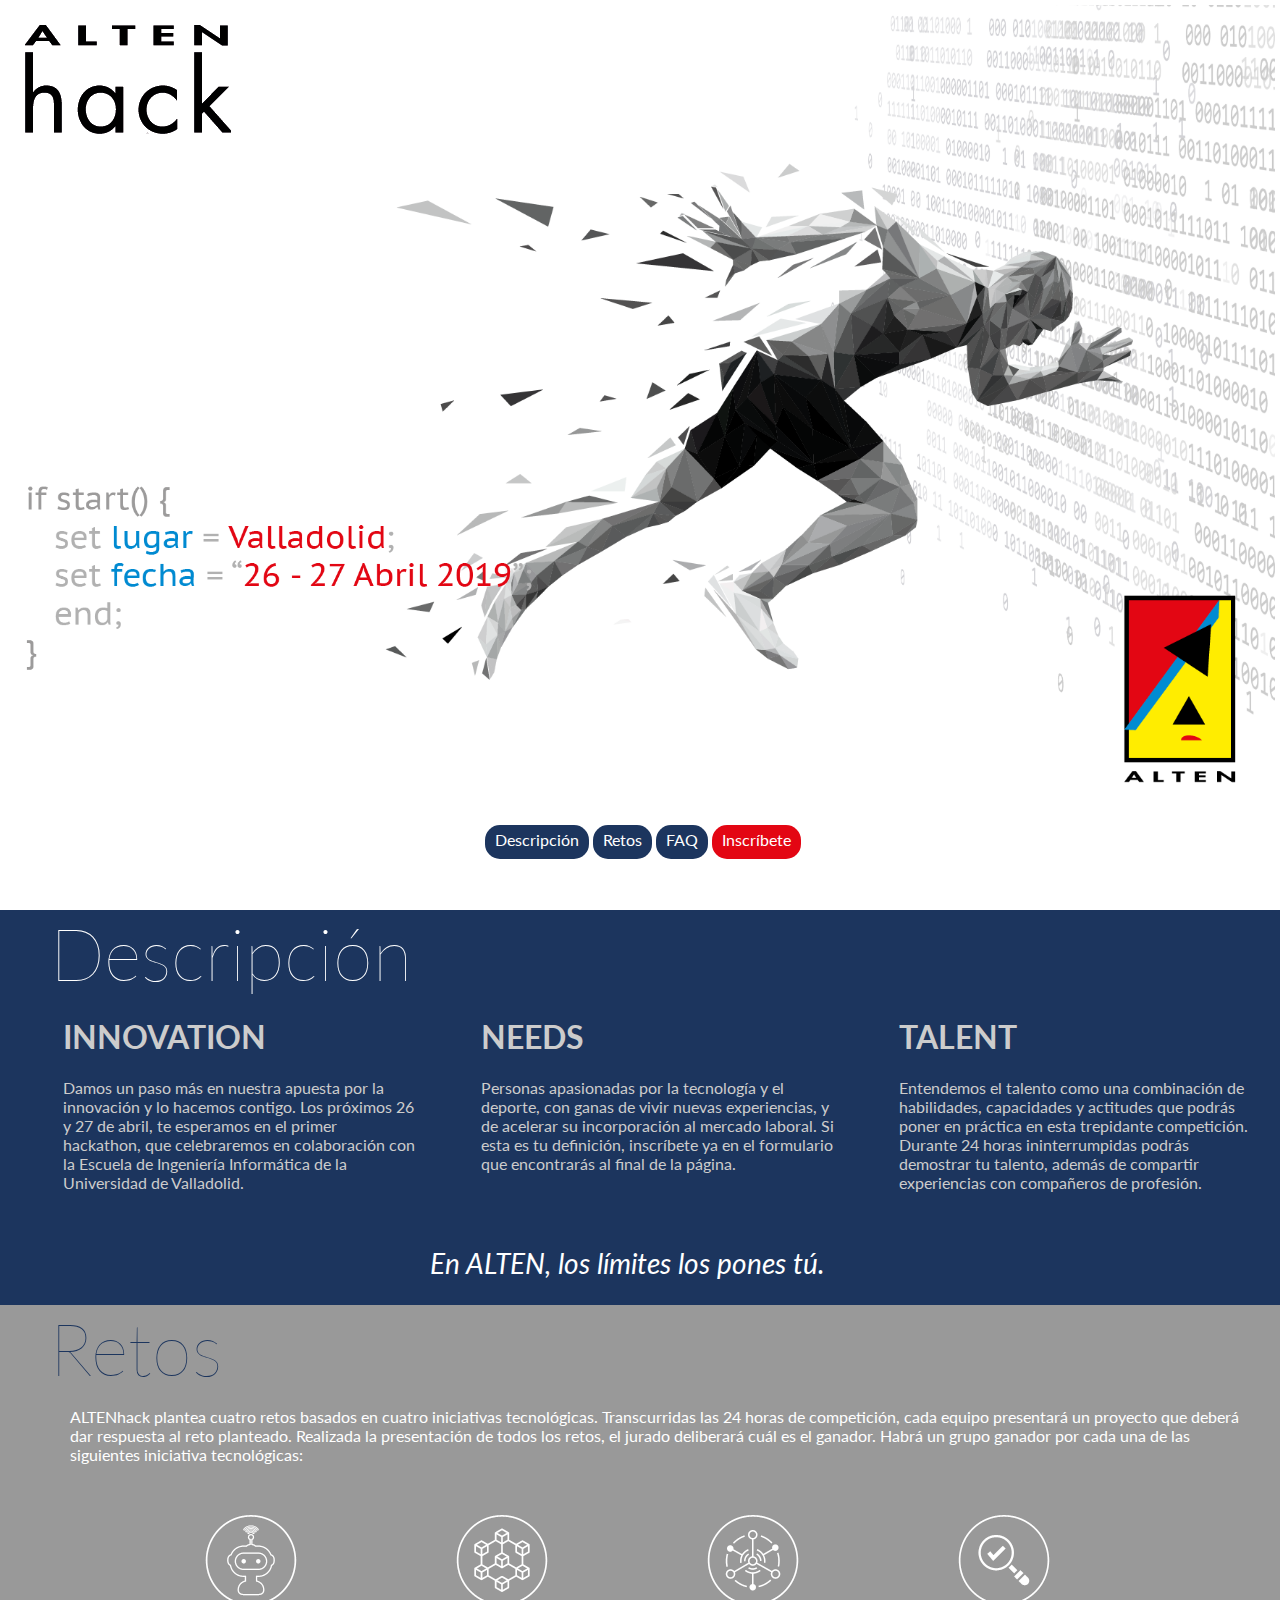
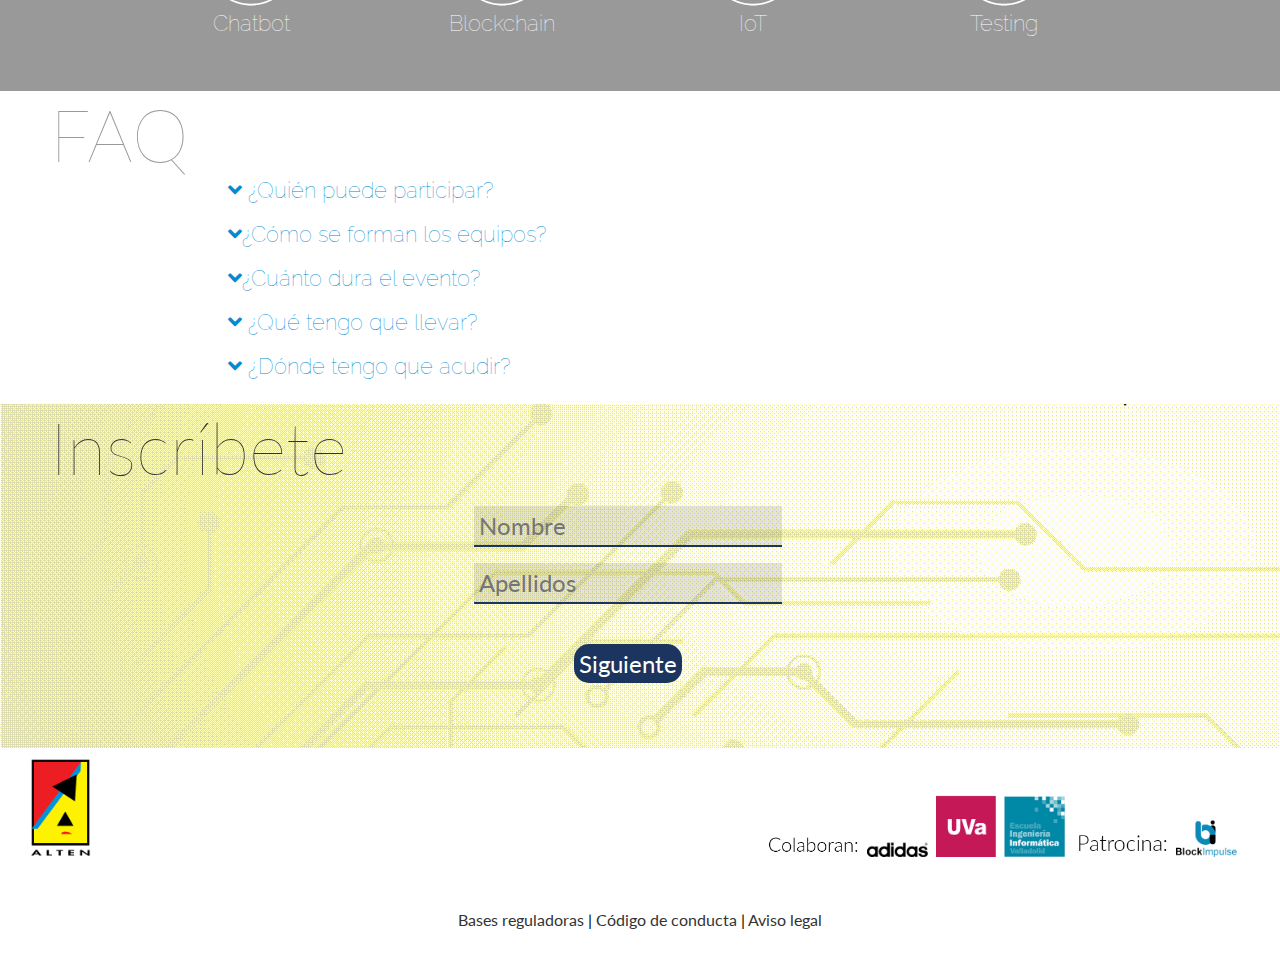
==== index.html @ 619905d0 "footer" ====
<!DOCTYPE html>
<html lang="en">
<head>
    <meta charset="UTF-8">
    <title>AltenHACK</title>
    <link rel="stylesheet" href="style.css">
    <script src="https://code.jquery.com/jquery-3.3.1.min.js"></script>
    <meta name="viewport" content="width=device-width, user-scalable=no">
</head>

<body>
    <div class="row-0 runner">

        <div class="altenhack">
            <img class="logo" src="img/logo.png" alt="">
        </div>
        <div class="altenhack"></div>
        <img class="data" width="100" src="img/datos.png" alt="">
    </div>
    <div class="center-menu">
        <ul class="menu">
            <li><a href="#descripcion">Descripción</a></li>
            <li><a href="#retos">Retos</a></li>
            <li><a href="#faq">FAQ</a></li>
            <li><a href="#inscribete" class="red">Inscríbete</a></li>
        </ul>

    </div>
    <div class="row bluebg" id="descripcion">
        <h1 style="font-size: 72px;">Descripción</h1>
        <div class="row_tri">
            <div class="ansshow" >
                <h1>INNOVATION</h1>
                Damos un paso más en nuestra apuesta por la innovación y lo hacemos contigo. Los próximos 26 y 27 de abril, te esperamos en el primer hackathon, que celebraremos en colaboración con la Escuela de Ingeniería Informática de la Universidad de Valladolid.
            </div>
            <div class="ansshow">
                <h1>NEEDS</h1>
                Personas apasionadas por la tecnología y el deporte, con ganas de vivir nuevas experiencias, y de acelerar su incorporación al mercado laboral. Si esta es tu definición, inscríbete ya en el formulario que encontrarás al final de la página.
            </div>
            <div class="ansshow">
                <h1>TALENT</h1>
                Entendemos el talento como una combinación de habilidades, capacidades y actitudes que podrás poner en práctica en esta trepidante competición. Durante 24 horas ininterrumpidas podrás demostrar tu talento, además de compartir experiencias con compañeros de profesión.
            </div>
            <div>
              
            </div>
            
            
        </div>
        <br>
        <br>
        <br>
<div style="text-align: center">
               <span class="claim">En ALTEN, los límites los pones tú.</span>
                </div>
    </div>
    <div class="row greybg" id="retos">
        <h1 style="font-size: 72px;">Retos</h1>
        <div class="ansshow" style="margin-left: 70px">
            <p class="coloroverride">ALTENhack plantea cuatro retos basados en cuatro iniciativas tecnológicas. Transcurridas las 24 horas de competición, cada equipo presentará un proyecto que deberá dar respuesta al reto planteado. Realizada la presentación de todos los retos, el jurado deliberará cuál es el ganador. Habrá un grupo ganador por cada una de las siguientes iniciativa tecnológicas:
  </p>
        </div>
        <div class="tetra" style="padding: 30px">
        <div class="coloroverride" style="text-align: center"><span class="icons medium">¡</span><br><span class="raleway">Chatbot </span></div>
        <div class="coloroverride" style="text-align: center"><span class="icons medium">!</span><br><span class="raleway">Blockchain</span></div>
        <div class="coloroverride" style="text-align: center"><span class="icons medium">?</span><br><span class="raleway">IoT</span></div>
        <div class="coloroverride" style="text-align: center"><span class="icons medium">¿</span><br><span class="raleway">Testing</span></div>
        
    </div>



    
    
    
    

    </div>


    <div class="row whitebg" id="faq">
        <h1 style="font-size: 72px;">FAQ</h1>


        <ul class="faq" style="margin-left:15%;width: 75%">
            <li class="spoiler" id="spoiler"><i id="icon" class="fas fa-angle-down"></i> ¿Quién puede participar?</li>
            <div class="ans"><br>Ingenieros, desarrolladores software, desarrolladores de móviles (front y/o back), ingenieros de QA, estudiantes de grado o de formación profesional, con un <b>máximo de dos años de experiencia</b> desde la finalización de sus estudios, y con conocimientos en lenguaje de programación (java, javascript, phyton…). Desde nuestra experiencia, la diversidad de habilidades en los diferentes equipos lleva a la creación de excelentes proyectos. Si además, te apasionan los retos, la tecnología y el deporte, ¡no dudes en participar!
            </div>
            <br>
            <li class="spoiler" id="spoiler"><i id="icon" class="fas fa-angle-down"></i>¿Cómo se forman los equipos?</li>
            <div class="ans"><br>Cada equipo estará compuesto por <b>cinco integrantes</b>, que podrán inscribirse de forma conjunta. También podrás realizar tu inscripción de manera individual, y la organización del hackathon te asignará el equipo que considere que mejor se ajusta con tu perfil.</div>
            <br>
            <li class="spoiler" id="spoiler"><i id="icon" class="fas fa-angle-down"></i>¿Cuánto dura el evento?</li>
            <div class="ans"><br>ALTEN hack comenzará el viernes, <b>26 de abril</b>, a las 16:00, y finalizará hacia las 19:00 del sábado, <b>27 de abril</b>, cuando se hayan entregado los premios.</div>
            <br>
            <li class="spoiler" id="spoiler"><i id="icon" class="fas fa-angle-down"></i> ¿Qué tengo que llevar?</li>

            <div class="ans"><br>Es imprescindible que traigas tu <b>equipo informático</b>. ¡El resto lo ponemos nosotros! Ten en cuenta que el evento dura 24 horas ininterrumpidas, así que lo que consideres necesario para tu higiene personal, y descansar en el espacio que se habilitará para ello. </div> <br>
            <li class="spoiler" id="spoiler"><i id="icon" class="fas fa-angle-down"></i> ¿Dónde tengo que acudir?</li>
            <div class="ans"><br>A tu llegada a la Escuela de Ingeniería Informática de la UVa, dirígete al vestíbulo principal para recoger tu acreditación. Una vez allí, te indicaremos cuáles son los siguientes pasos a seguir. ¡Te esperamos!<br>
                <div style="text-align: center"><br>
                    <iframe id="map" src="https://www.google.com/maps/embed?pb=!1m14!1m8!1m3!1d11922.713048985426!2d-4.705256!3d41.662693!3m2!1i1024!2i768!4f13.1!3m3!1m2!1s0x0%3A0xa91659b5c99b4932!2sEscuela+T%C3%A9cnica+Superior+de+Ingenieros+de+Telecomunicaci%C3%B3n.+Universidad+de+Valladolid!5e0!3m2!1ses!2ses!4v1551956769351" width="100%" height="300" frameborder="0" style="border:0" allowfullscreen></iframe></div>
            </div>
            <div></div>
        </ul>
        <script>
            $(document).ready(function() {
                    $(".ans").hide();
                    $(".spoiler").click(function() {
                        $(this).toggleClass("active").next().slideToggle();

                        if ($(this).is(".active")) {
                            $(this).children('i#icon').css('transform', 'rotate(-90deg)',);
                            
                        } else {
                            $(this).children('i#icon').css('transform', 'rotate(0deg)');
                            $(this).children('li#spoiler').css('color', '#1C355E!important');
                        }



                        return false;
                    });
                    $("a[href='" + window.location.hash + "']").parent(".ans").click();
                });

            </script>




    </div>
    <div class="row blackbg" id="inscribete">
        <h1 style="font-size: 72px;">Inscríbete</h1>
        <!--<form action="https://docs.google.com/forms/d/e/1FAIpQLSdfhqRe3UFceF7Al9bPiAk_PZh3xb4M0YeTTrSXsqhhwSVgLQ/formResponse" method="POST">
           
            <div class="tab"><input type="text" placeholder="Nombre">
            <input type="text" placeholder="Apellidos"><button type="button" id="nextBtn" onclick="nextPrev(1)">Next</button></div>
            <div class="tab"><input type="text" placeholder="E-Mail">
            <input type="text" placeholder="Teléfono"><button type="button" id="nextBtn" onclick="nextPrev(1)">Next</button></div>
            <div class="tab"><input type="text" placeholder="LinkedIn">
            <input type="text" placeholder="Github">
            <input type="text" placeholder="Stackoverflow">
            <input type="text" placeholder="Website"><input type="submit"></div>
            
            
            
        </form>-->

        <form id="regForm" action="https://docs.google.com/forms/d/e/1FAIpQLSdfhqRe3UFceF7Al9bPiAk_PZh3xb4M0YeTTrSXsqhhwSVgLQ/formResponse" method="POST" target="invisible">


            <!-- One "tab" for each step in the form: -->
            <div id class="tab">
                <p><input placeholder="Nombre" name="entry.131236400" oninput="this.className = ''"></p>
                <p><input placeholder="Apellidos" name="entry.1812995084" oninput="this.className = ''"></p>
            </div>

            <div class="tab">
                <p><input placeholder="E-mail" name="entry.1177410038" oninput="this.className = ''"></p>
                <p><input placeholder="Teléfono" name="entry.2130543549" oninput="this.className = ''"></p>
            </div>
            <div class="tab">
                <h2 style="text-align: center;font-family: lato;color:333;font-weight: 100">Si tienes ya tienes tu equipo formado, escribe los nombres y apellidos del resto de componentes (separados por comas).<br>
                    En caso contrario se te asignará un equipo el día del evento.</h2>
                <p><input placeholder="Equipo" name="entry.299308459" oninput="this.className = ''" pass></p>
            </div>
            <div class="tab">
                <p align=center>
                    <input type="text" name="entry.2079210481" placeholder="¿Que has estudiado?">
                </p>
                <h2 style="text-align: center;font-family: lato;color:333;font-weight: 100">Describe brevemente tu ocupación actual:</h2>
                <p align=center>
                    <textarea style="border:none;background:rgba(0,0,0,0.4);font-family: lato;color:#333;font-size: 20px;padding:5px;" name="entry.560206950" rows="5" cols="40"></textarea>
                    <!--FALTA TITULO-->
                </p>
            </div>
            <div class="tab">
                <p><input placeholder="LinkedIn" name="entry.299308459" id="li" oninput="this.className = ''" pass></p>
                <p><input placeholder="GitHub" name="entry.1400884324" id="gh" oninput="this.className = ''" pass></p>
                <p><input placeholder="StackOverflow" name="entry.634789620" id="so" oninput="this.className = ''" pass></p>
                <p><input placeholder="Website" name="entry.1433289383" id="ws" oninput="this.className = ''" pass></p>
            </div>

            <div id="finish">
                <h1>TODO LISTO!</h1>
            </div>


            <div style="text-align:center;margin-top:40px;">
                <div id="optin">
                    <span style="display: inline;font-family: lato;"><a href="assets/POL%C3%8DTICA%20DE%20PRIVACIDAD.pdf" target="_blank">Acepto los términos y condiciones</a> &nbsp;</span> <input style="display:inline" type="checkbox" onchange='handleChange(this);'></div>
                <button type="button" id="prevBtn" onclick="nextPrev(-1)">Anterior</button>
                <button type="button" id="nextBtn" onclick="nextPrev(1)">Siguiente</button>
                <input type="submit" id="send" class="envio" style="margin-top: 5px;" onclick="submitted()" disabled>
            </div>




            <!-- Circles which indicates the steps of the form: -->
            <div style="text-align:center;margin-top:40px;">
                <span class="step"></span>
                <span class="step"></span>
                <span class="step"></span>
                <span class="step"></span>
            </div>

        </form>


        <script>
            function submitted() {
                document.getElementById("modal").style.display = "block";
            }

            function handleChange(checkbox) {
                if (checkbox.checked == true) {
                    document.getElementById("send").removeAttribute("disabled");
                } else {
                    document.getElementById("send").setAttribute("disabled", "disabled");
                }
            }

            var currentTab = 0; // Current tab is set to be the first tab (0)
            showTab(currentTab); // Display the current tab

            function showTab(n) {
                // This function will display the specified tab of the form...
                var x = document.getElementsByClassName("tab");
                x[n].style.display = "block";
                //... and fix the Previous/Next buttons:
                if (n == 0) {
                    document.getElementById("prevBtn").style.display = "none";
                } else {
                    document.getElementById("prevBtn").style.display = "inline";
                }
                if (n == (x.length - 1)) {
                    document.getElementById("nextBtn").innerHTML = "Enviar";
                    document.getElementById("nextBtn").style.display = "none"
                    document.getElementById("send").style.display = "inline"
                    document.getElementById("optin").style.display = "block"
                } else {
                    document.getElementById("nextBtn").style.display = "inline"
                    document.getElementById("nextBtn").innerHTML = "Siguiente";
                    document.getElementById("send").style.display = "none"
                    document.getElementById("optin").style.display = "none"
                }
                //... and run a function that will display the correct step indicator:
                fixStepIndicator(n)
            }

            function nextPrev(n) {
                // This function will figure out which tab to display
                var x = document.getElementsByClassName("tab");
                // Exit the function if any field in the current tab is invalid:
                if (n == 1 && !validateForm()) return false;
                // Hide the current tab:
                x[currentTab].style.display = "none";
                // Increase or decrease the current tab by 1:
                currentTab = currentTab + n;
                // if you have reached the end of the form...
                if (currentTab >= x.length) {
                    // ... the form gets submitted:
                    document.getElementById("regForm").submit();
                    return false;
                }
                // Otherwise, display the correct tab:
                showTab(currentTab);
            }

            function validateForm() {
                // This function deals with validation of the form fields
                var x, y, i, valid = true;
                x = document.getElementsByClassName("tab");
                y = x[currentTab].getElementsByTagName("input");
                // A loop that checks every input field in the current tab:
                for (i = 0; i < y.length; i++) {
                    // If a field is empty...
                    console.log(y[i])
                    if (y[i].value == "") {
                        // add an "invalid" class to the field:
                        y[i].className += " invalid";
                        // and set the current valid status to false
                        valid = false;
                    }
                    if (y[i].hasAttribute("pass")) {
                        valid = true;
                    }
                }

                // If the valid status is true, mark the step as finished and valid:


                if (valid) {
                    document.getElementsByClassName("step")[currentTab].className += " finish";
                }
                return valid; // return the valid status

            }

            function fixStepIndicator(n) {
                // This function removes the "active" class of all steps...
                var i, x = document.getElementsByClassName("step");
                for (i = 0; i < x.length; i++) {
                    x[i].className = x[i].className.replace(" active", "");
                }
                //... and adds the "active" class on the current step:
                x[n].className += " active";
            }
        </script>


    </div>
    <div id="modal" class="modal">
        <a href="index.html"><h1>¡Todo listo! <br> Recibirás un email de confirmación con todos los datos necesarios.</h1></a>
        <a href="index.html"><h1>Continuar</h1></a>
    </div>
    <div class="container margin-a" style="margin-top:10px;padding-left: 30px;padding-right: 35px;">
        <div class="c-a"><a href="https://alten.es"><img src="img/altenlogo.png" alt="" width="10%"></a></div>
        <div class="c-b" style="text-align: right"><img src="img/colaboran.png" width="15%" alt="">&nbsp;&nbsp;<img src="img/adidaslogo.png" width="10%" alt="">&nbsp;&nbsp;<img src="img/uvalogo.png" width="10%" alt="">&nbsp;&nbsp;<img src="img/etsitlogo.png" width="10%" alt="">&nbsp;&nbsp;
        <img src="img/patrocina.png" width="15%" alt="">&nbsp;&nbsp;<img src="img/logobi.png" width="10%" alt="">&nbsp;&nbsp;
        </div>
        
         
           
    
    
    
    </div>
    <div class="container-f margin-a" style="margin-top: 50px">
        <div class="c-b" style="text-align: center">
        <a style="color:#333" href="assets/BASES%20REGULADORAS%20ALTEN%20HACK%202019.pdf" target="_blank">Bases reguladoras</a><span>&nbsp;|&nbsp;</span><a style="color:#333" href="assets/C%C3%93DIGO%20DE%20CONDUCTA.pdf" target="_blank">Código de conducta</a><span>&nbsp;|&nbsp;</span><a style="color:#333" href="assets/POL%C3%8DTICA%20DE%20PRIVACIDAD.pdf" target="_blank">Aviso legal</a></div><br>
    </div>    
    <br>
    <iframe style="display:none " name="invisible" src="https://docs.google.com/forms/d/e/1FAIpQLSdfhqRe3UFceF7Al9bPiAk_PZh3xb4M0YeTTrSXsqhhwSVgLQ/formResponse" frameborder="0"></iframe>
</body>
</html>
---- style.css ----
@import "https://use.fontawesome.com/releases/v5.7.0/css/all.css";
@import url('https://fonts.googleapis.com/css?family=Lato|Raleway');

@font-face {
  font-family: icons;
  src: url(assets/icons.ttf);
}

html{scroll-behavior: smooth;}

body{margin: 0;    overflow-x: hidden;}
.row-0 {
    display: grid;
    grid-template-columns: 1fr 1fr;
    height: 90vh;
    margin: 5px
}

.altenhack{
    
}

.logo{
    width: auto;
    height: auto;
    margin: 20px;
}

.data{
    margin-top: 180px;
    margin-left: 20px;
    width: 80%;
}

.runner{
    background-image: url("img/corredor_logo.png");
    background-size: contain;
    background-position: right;
    background-repeat: no-repeat;
}

.center-menu{
    height: 10vh;
}

.row_tri{
    display: grid;
    grid-template-columns: 1fr 1fr 1fr;
}

ul.menu{
    width: 350px;
    margin: 0 auto;
    padding-top: 10px
}
ul.menu>li{
    display: inline; list-style: none;margin-left:0px;
    
}
ul.menu>li>a{
    font-family: lato;
    color:#fff;
    text-decoration: none;display: inline;
    background-color: #1C355E;padding: 5px 10px 10px;
    border-radius: 15px 15px 15px 15px
}
ul.menu>li>a:hover{
    background-color: #E30613;
}
.faq{
    list-style: none;
    width: 350px;
    margin: 0 auto;
}
.duo{
    display: grid;
    grid-template-columns: 1fr 1fr 1fr;/*change on responsive*/
}
.tri{
    display: grid;
    grid-template-columns: 1fr 1fr 1fr;/*change on responsive*/
}

.raleway{font-family: raleway;font-weight: 100;font-size: 22px;}
.bluebg{background-color:#1C355E;}
.bluebg>h1{color:#fff;font-family:lato;font-weight:100;margin:0 0 0 5px;margin-left:50px;}
.greybg{background-color:rgba(153,153,153,1) }
.greybg>h1{color:#1C355E;font-family:lato;font-weight:100;margin:0 0 0 5px;margin-left:50px;}
.blackbg{background-image:url(img/bgins.gif);}
.blackbg>h1{color:#333;font-family:lato;font-weight:100;margin:0 0 0 5px;margin-left:50px}
.whitebg{background-color: #fff;}
.whitebg>h1{color: rgba(153,153,153,1);font-family:lato;font-weight:100;margin:0 0 0 5px;margin-left:50px;}
.spoiler {display: list-item;border: none;outline: none;color: #008BD2;font-weight: 100;font-size: 22px;font-family: raleway;cursor: pointer;}
.ans{font-family: lato;margin-left: 25px}
.ansshow{font-family: lato;margin-left: 25px;color:#ccc;margin-left:15%;}
.centerin{text-align: center;}
.row{padding: 0 25px 25px 0;}
.red{background-color: #E30613!important}
.active{color:#1C355E}
.two_col{display: grid;grid-template-columns: 20% 80%;}
.dtitle{font-family: raleway;font-size: 28px;}

.dtitle_{text-align: center; font-family: raleway;font-size: 28px;}


input{
    margin: 0 auto;
    display: list-item;
    background: rgba(0,0,0,0.1);
    padding: 5px;
    outline: none;
    border:none;
    border-bottom: 2px solid #1C355E;
    color:#333;
    font-family: lato;
    font-size: 24px;
}

@media screen and (max-width: 1120px) {/*botones siguiente y prev fondo en los campos*/
    .two_col{
        grid-template-columns: 1fr 1fr;
    }
}

@media screen and (max-width: 768px) {/*botones siguiente y prev fondo en los campos*/
    .runner{background-size: cover;}
    .two_col{
        grid-template-columns: 1fr;
    }
    .row_tri{
        grid-template-columns: 1fr;
    }
    .tetra{
        grid-template-columns: 1fr 1fr!important;
    }
}

@media (height: 375px) {
    .data{margin-top: 0}
}

.container{display: grid;grid-template-columns: 1fr 1fr;align-items: center;
    justify-content: center;}
.container-f{display: grid;grid-template-columns: 1fr;}
.c-b{width: 100; font-family: lato;}
a{text-decoration: none;}
.tab {
  display: none;
}

@media screen and (max-width: 500px) {
    .faq{
        margin-left:0px!important;
        width: 300px!important
    }
    .bluebg>h1{
        margin:0 auto;
        text-align: center;
        font-size: 48px!important;
    }
    .greybg>h1{
            margin:0 auto;
        text-align: center;
        font-size: 48px!important;
    }
    .whitebg>h1{
            margin:0 auto;
        text-align: center;
        font-size: 48px!important;
    }
    .blackbg>h1{
            margin:0 auto;
        text-align: center;
        font-size: 48px!important;
    }
}





#nextBtn{
    background: #1C355E;
    padding: 5px;
    border-radius: 15px 15px 15px 15px;
    border: none;
    outline: none;
    color:#fff;    font-family: lato;
    font-size:24px;
}
#nextBtn:hover{
    background-color: #E30613
}

.icons{
    font-family: icons;
}

.medium{
    font-size:100px;
}

.less{
   
}

.coloroverride{color:#fff!important}

.envio{display: none;background: #1C355E;padding: 5px;
    border-radius: 15px 15px 15px 15px;
    border: none;
    outline: none;
    color:#fff;
    font-family: lato;
    font-size:24px;}
#optin{
    display: none;
}
.envio:hover{background:#E30613 }
#finish{
    display: none;
}

.tetra{
    margin: 0 auto;
    width: 80%;
    display: grid;
    grid-template-columns: 1fr 1fr 1fr 1fr;
    text-align: center;
}

.claim{
    font-size:28px;
    text-align: center;
    font-family: lato;
    font-style: italic;
    color: #fff;  
}

#modal{
   position: fixed; /* Sit on top of the page content */
  display: none;
  width: 100%; /* Full width (cover the whole page) */
  height: 100%; /* Full height (cover the whole page) */
  top: 0; 
  left: 0;
  right: 0;
  bottom: 0;
  background-color: rgba(0,0,0,0.9); /* Black background with opacity */
  z-index: 2; /* Specify a stack order in case you're using a different order for other elements */
  cursor: pointer; /* Add a pointer on hover */
    text-align: center;
}
#modal>a>h1{

    margin: 0 auto;
    margin-top: 10%;
    width: 100%;
    text-decoration: none;
    font-family:lato;
    color: #fff;
    font-size: 4vw;
}

#prevBtn{
    background: #1C355E;
    padding: 5px;
    border-radius: 15px 15px 15px 15px;
    border: none;
    outline: none;
    color:#fff;
    font-family: lato;
    font-size:24px;
}
#prevBtn:hover{
   background-color: #E30613;
}
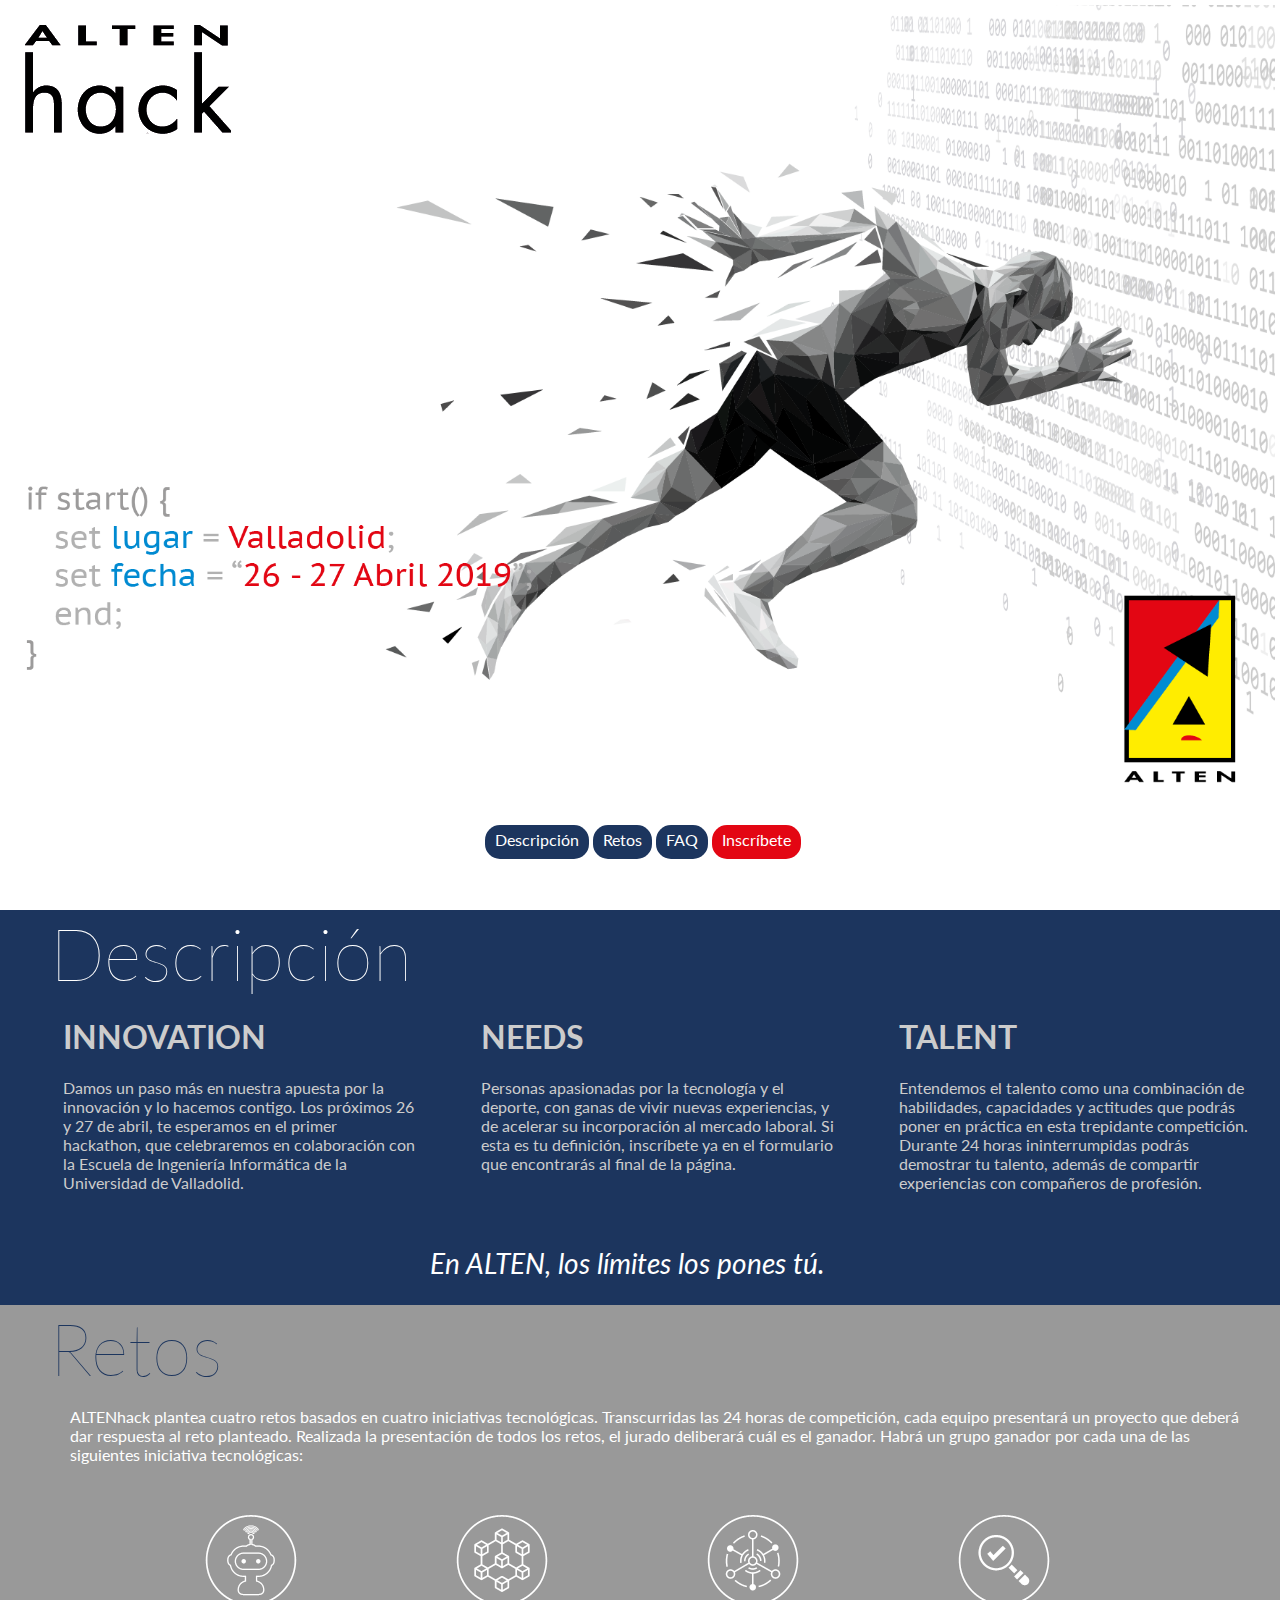
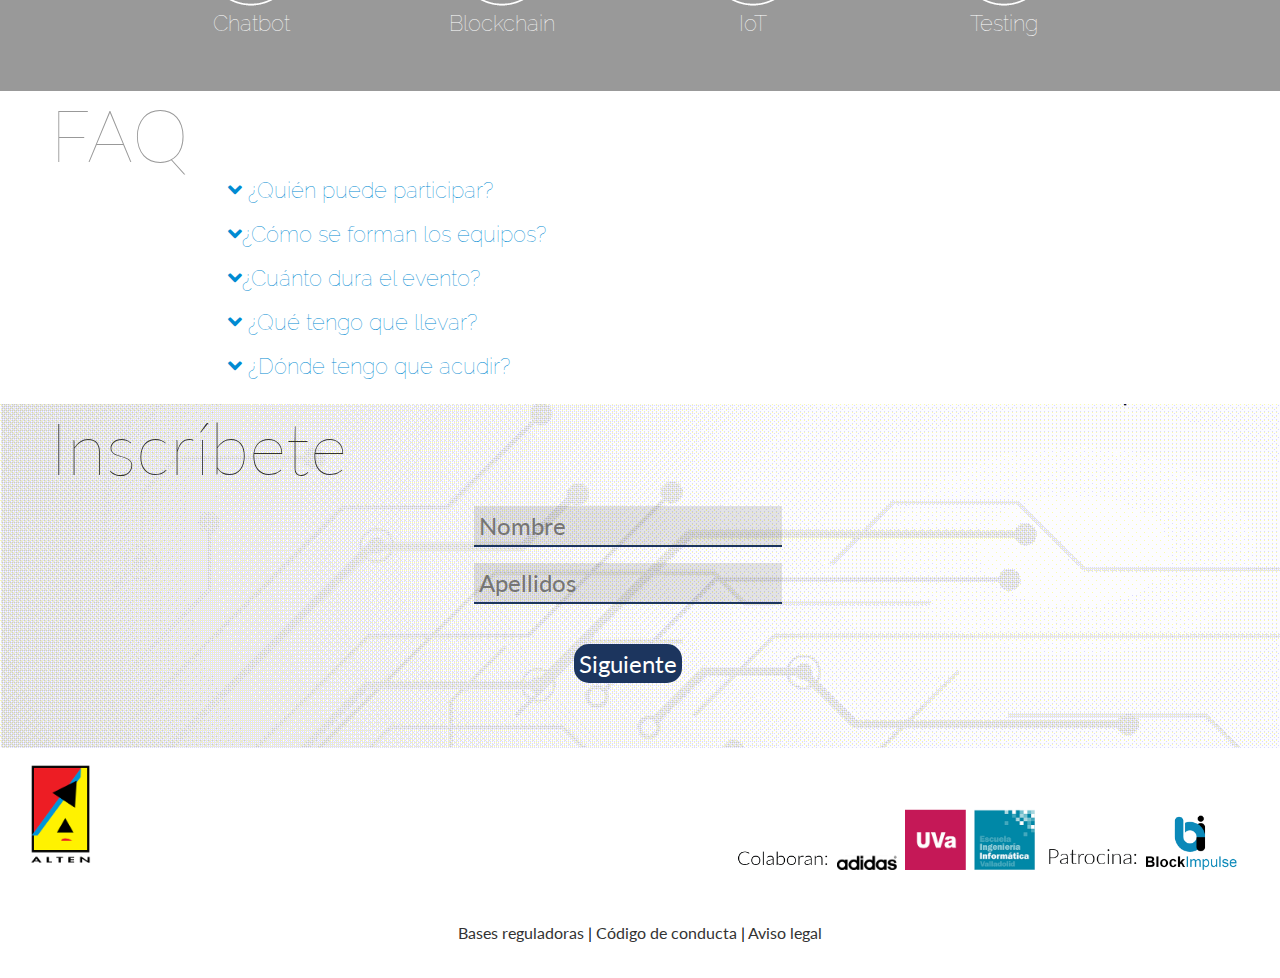
==== commit 2148811d: "Add files via upload" ====
--- a/index.html
+++ b/index.html
@@ -318,8 +318,8 @@
     </div>
     <div class="container margin-a" style="margin-top:10px;padding-left: 30px;padding-right: 35px;">
         <div class="c-a"><a href="https://alten.es"><img src="img/altenlogo.png" alt="" width="10%"></a></div>
-        <div class="c-b" style="text-align: right"><img src="img/colaboran.png" width="15%" alt="">&nbsp;&nbsp;<img src="img/adidaslogo.png" width="10%" alt="">&nbsp;&nbsp;<img src="img/uvalogo.png" width="10%" alt="">&nbsp;&nbsp;<img src="img/etsitlogo.png" width="10%" alt="">&nbsp;&nbsp;
-        <img src="img/patrocina.png" width="15%" alt="">&nbsp;&nbsp;<img src="img/logobi.png" width="10%" alt="">&nbsp;&nbsp;
+        <div class="c-b" style="text-align: right;    margin-top: -35px;"><img src="img/colaboran.png" width="15%" alt="">&nbsp;&nbsp;<img src="img/adidaslogo.png" width="10%" alt="">&nbsp;&nbsp;<img src="img/uvalogo.png" width="10%" alt="">&nbsp;&nbsp;<img src="img/etsitlogo.png" width="10%" alt="">&nbsp;&nbsp;
+        <img src="img/patrocina.png" width="15%" alt="">&nbsp;&nbsp;<img src="img/logobi.png" width="15%" alt="">&nbsp;&nbsp;
         </div>
         
          
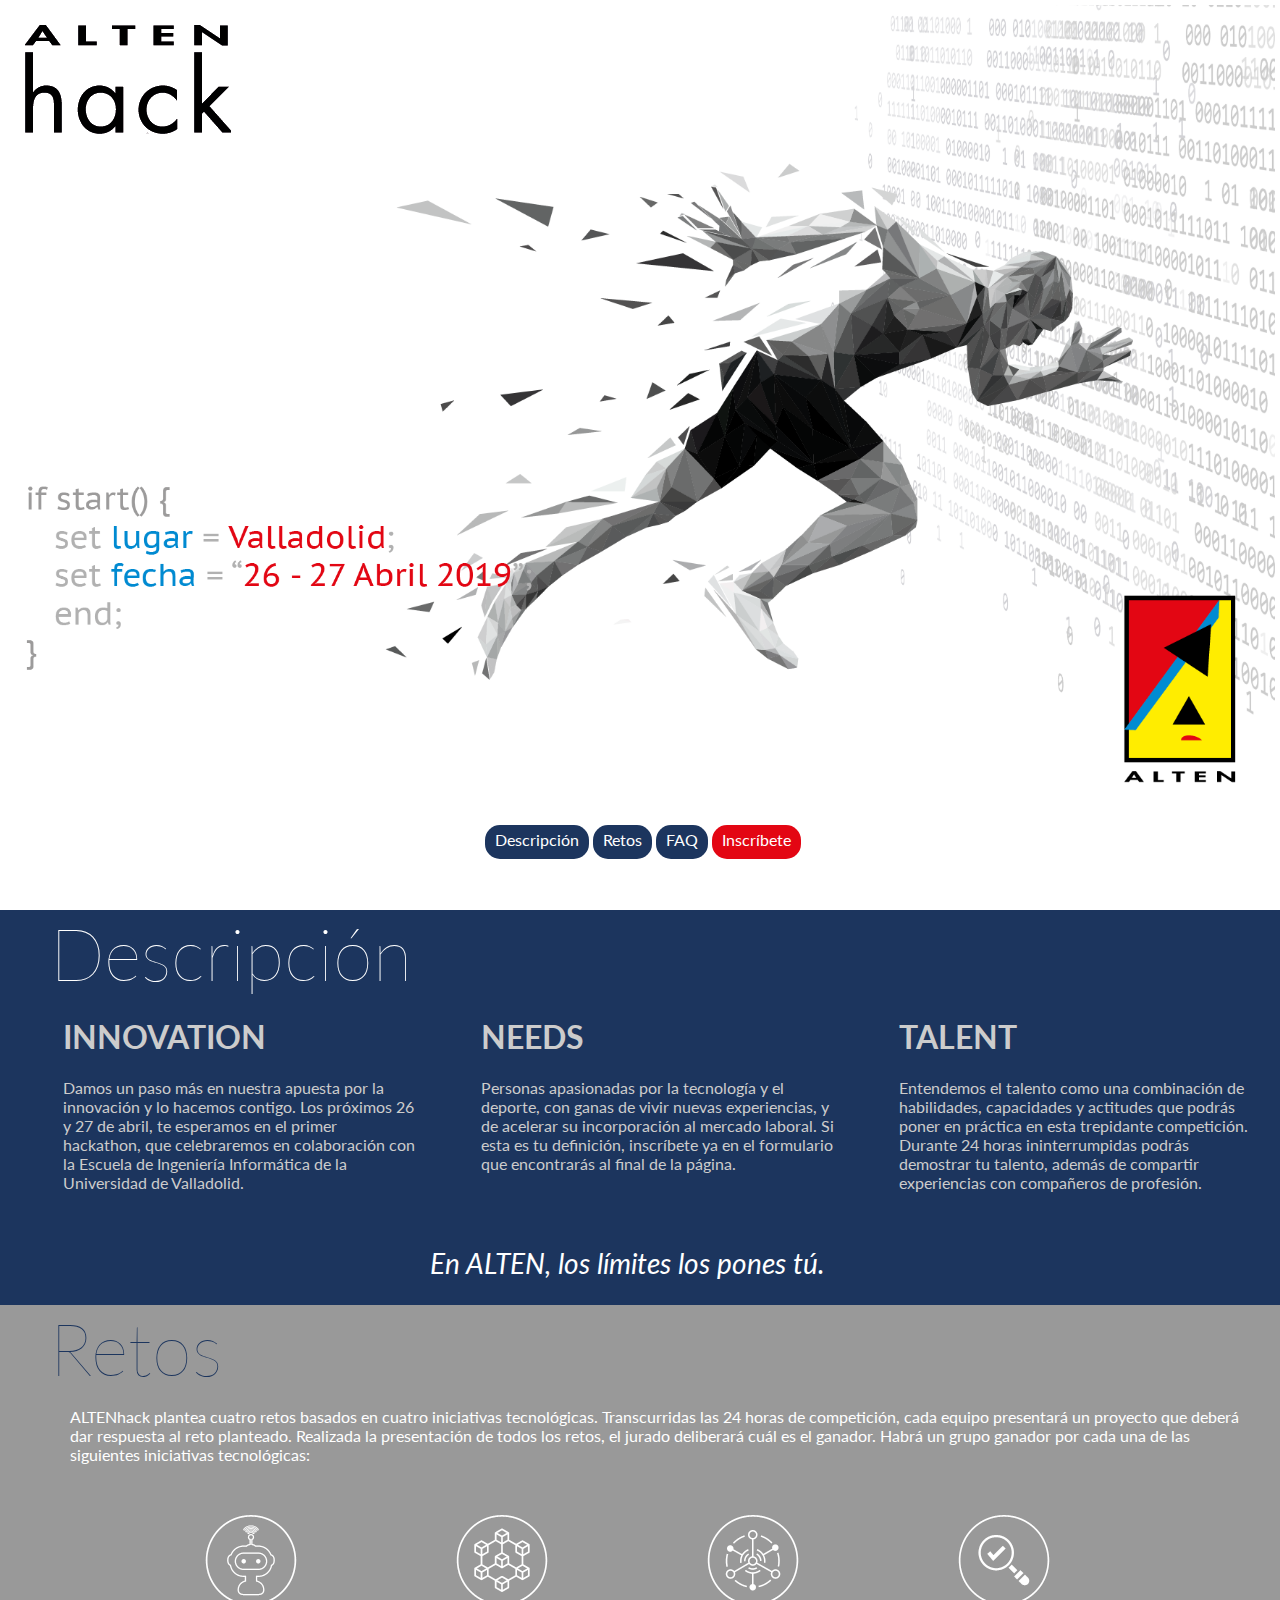
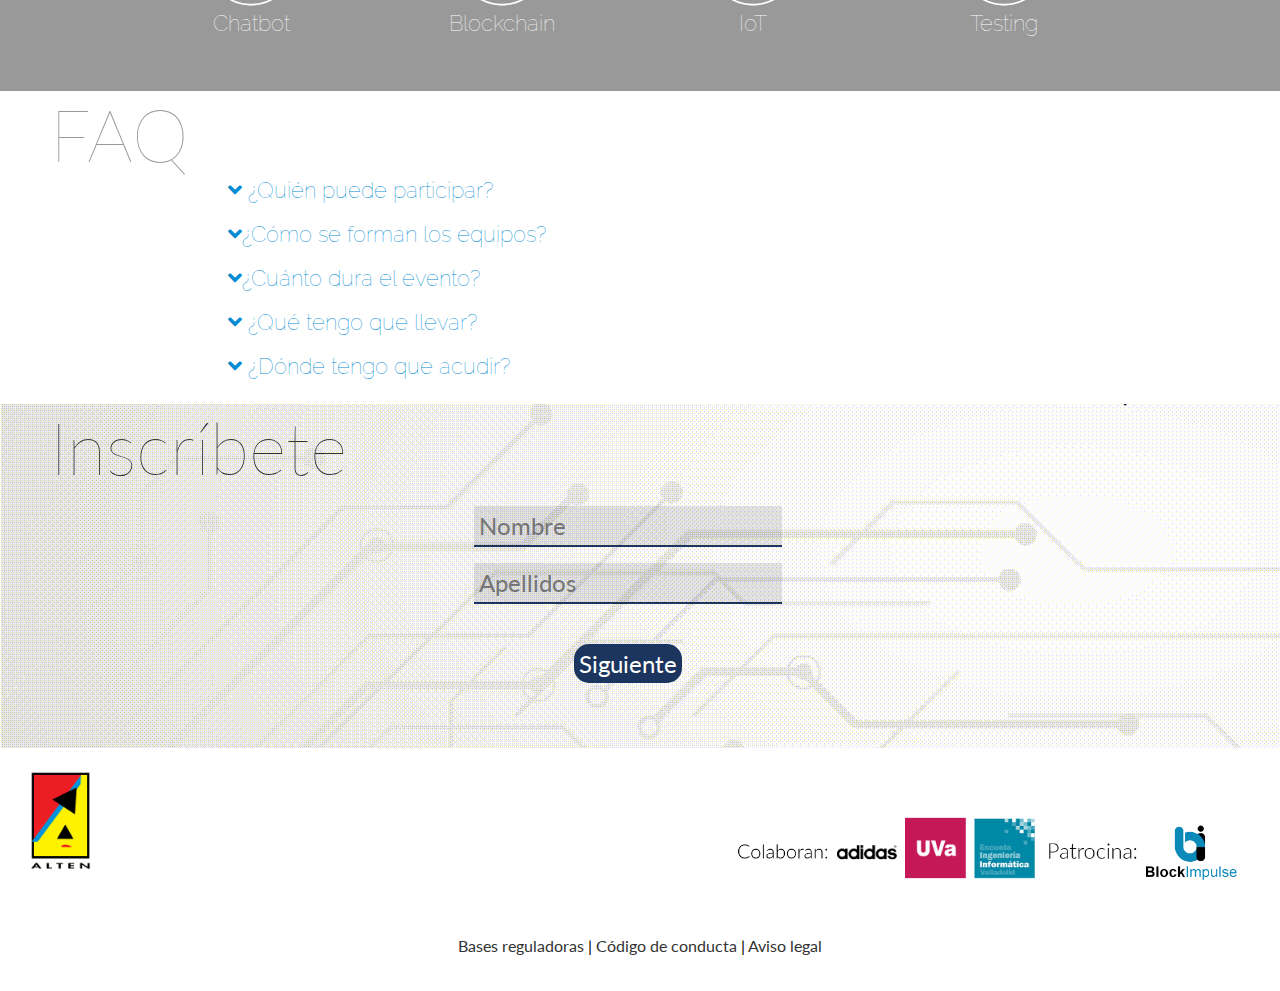
==== commit 3f653af8: "Add files via upload" ====
--- a/index.html
+++ b/index.html
@@ -2,7 +2,7 @@
 <html lang="en">
 <head>
     <meta charset="UTF-8">
-    <title>AltenHACK</title>
+    <title>ALTENhack</title>
     <link rel="stylesheet" href="style.css">
     <script src="https://code.jquery.com/jquery-3.3.1.min.js"></script>
     <meta name="viewport" content="width=device-width, user-scalable=no">
@@ -57,7 +57,7 @@
     <div class="row greybg" id="retos">
         <h1 style="font-size: 72px;">Retos</h1>
         <div class="ansshow" style="margin-left: 70px">
-            <p class="coloroverride">ALTENhack plantea cuatro retos basados en cuatro iniciativas tecnológicas. Transcurridas las 24 horas de competición, cada equipo presentará un proyecto que deberá dar respuesta al reto planteado. Realizada la presentación de todos los retos, el jurado deliberará cuál es el ganador. Habrá un grupo ganador por cada una de las siguientes iniciativa tecnológicas:
+            <p class="coloroverride">ALTENhack plantea cuatro retos basados en cuatro iniciativas tecnológicas. Transcurridas las 24 horas de competición, cada equipo presentará un proyecto que deberá dar respuesta al reto planteado. Realizada la presentación de todos los retos, el jurado deliberará cuál es el ganador. Habrá un grupo ganador por cada una de las siguientes iniciativas tecnológicas:
   </p>
         </div>
         <div class="tetra" style="padding: 30px">
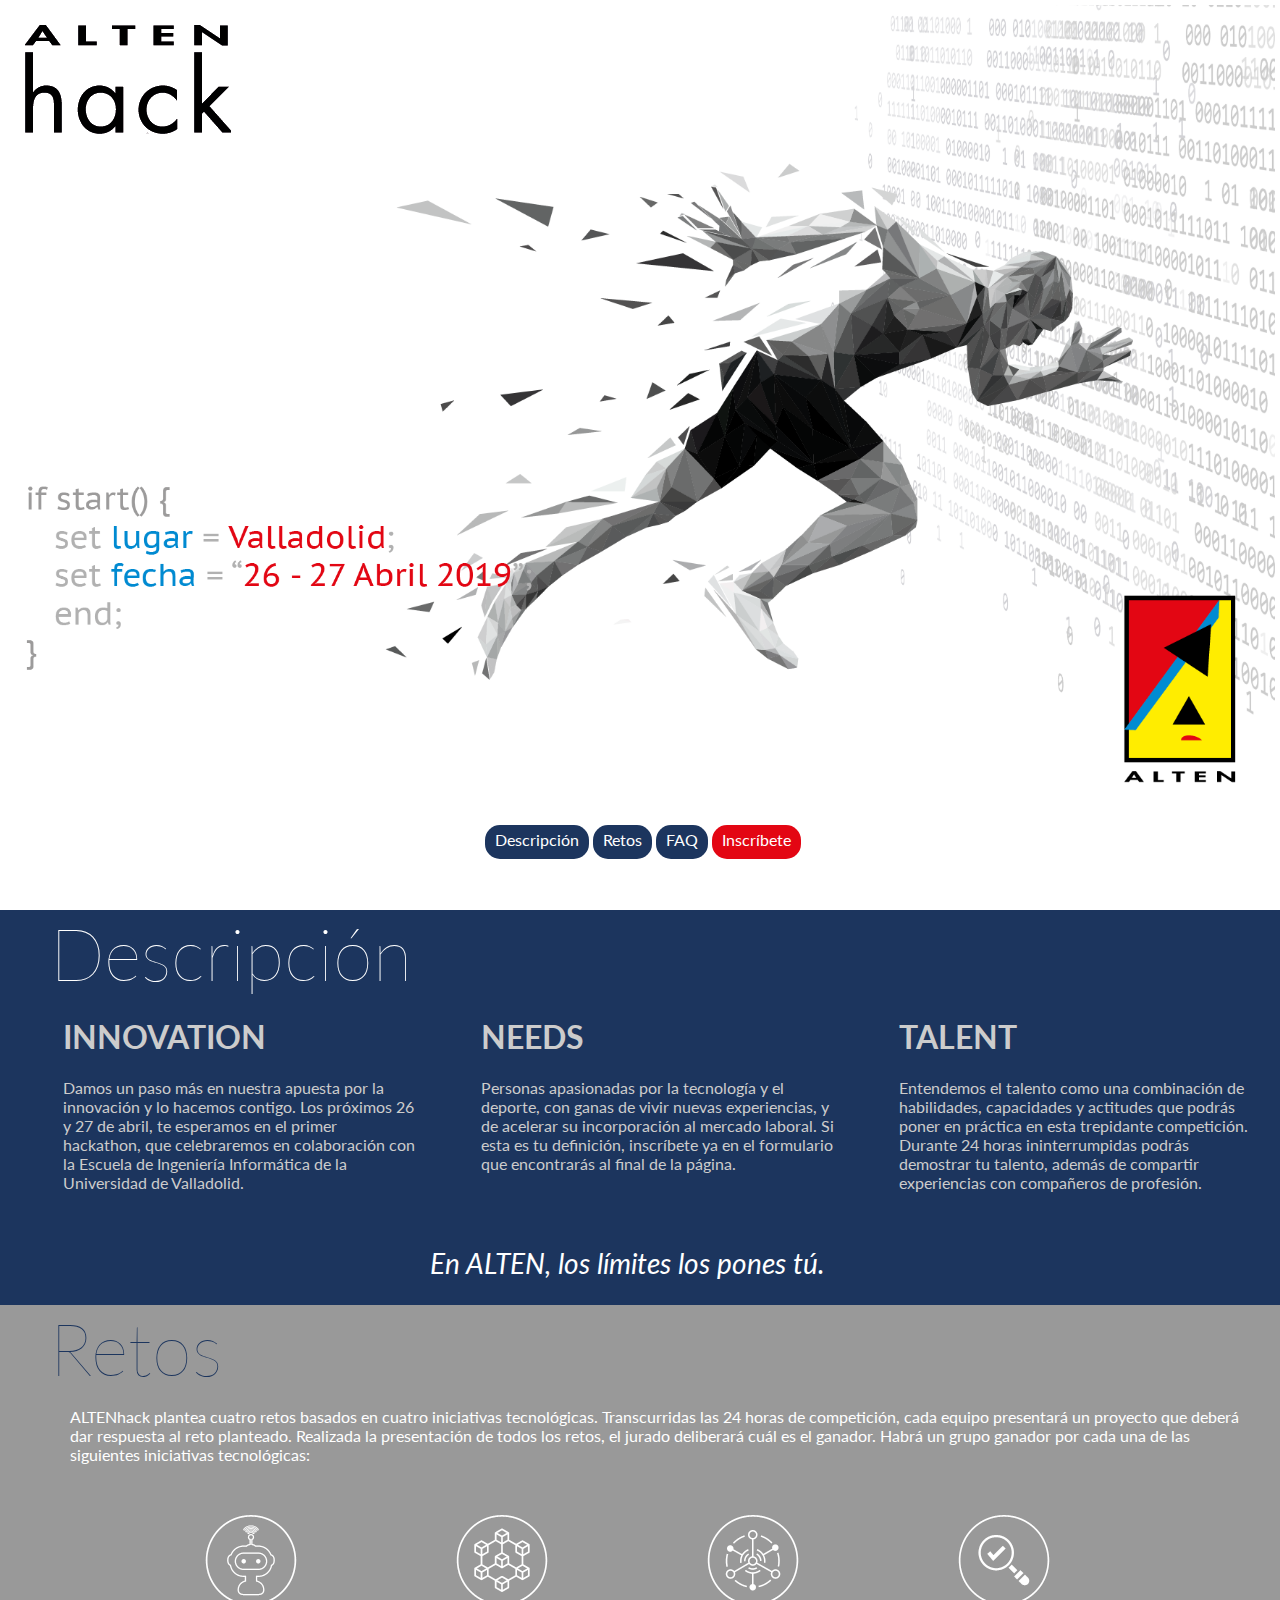
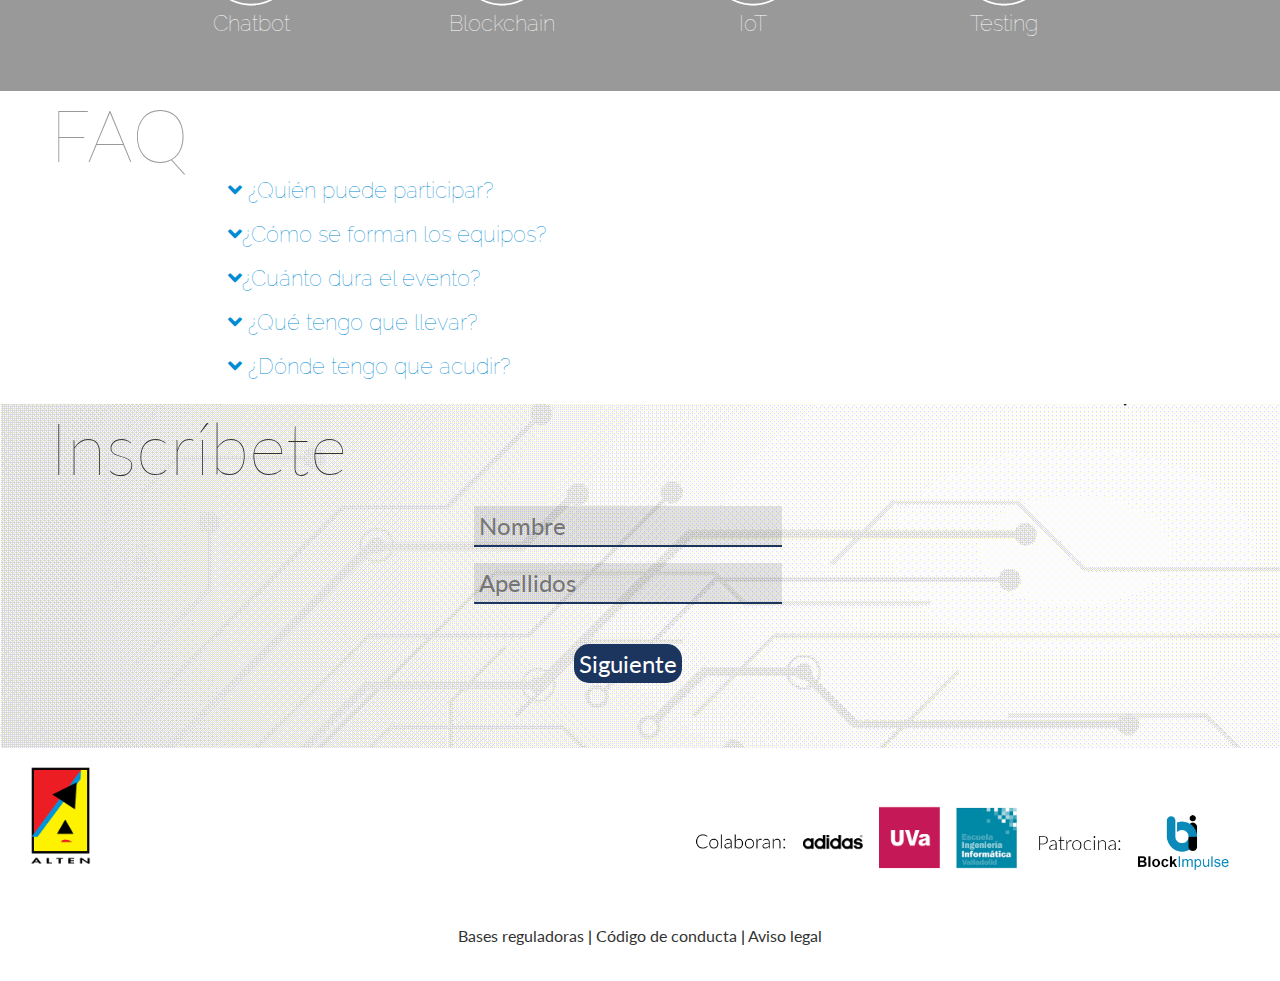
==== commit 4c92dda6: "sadasdsadasadasdadadadsadsadsadsadsadsadsadsadsadads" ====
--- a/index.html
+++ b/index.html
@@ -161,11 +161,6 @@
                 <p><input placeholder="Teléfono" name="entry.2130543549" oninput="this.className = ''"></p>
             </div>
             <div class="tab">
-                <h2 style="text-align: center;font-family: lato;color:333;font-weight: 100">Si tienes ya tienes tu equipo formado, escribe los nombres y apellidos del resto de componentes (separados por comas).<br>
-                    En caso contrario se te asignará un equipo el día del evento.</h2>
-                <p><input placeholder="Equipo" name="entry.299308459" oninput="this.className = ''" pass></p>
-            </div>
-            <div class="tab">
                 <p align=center>
                     <input type="text" name="entry.2079210481" placeholder="¿Que has estudiado?">
                 </p>
@@ -175,6 +170,28 @@
                     <!--FALTA TITULO-->
                 </p>
             </div>
+            
+            
+            
+            <div class="tab">
+                <h2 style="text-align: center;font-family: lato;color:333;font-weight: 100">Si tienes ya tienes tu equipo formado, escribe los nombres y apellidos del resto de componentes (separados por comas).<br>
+                    En caso contrario se te asignará un equipo el día del evento.</h2>
+                <p><input placeholder="Equipo" name="entry.299308459" oninput="this.className = ''" pass></p>
+            </div>
+            
+            <div class="tab">
+                <h2 style="text-align: center;font-family: lato;color:333;font-weight: 100">¿Qué reto te gusta más?</h2>
+                <p align="center">
+                   
+                    <select class="select step" name="entry.1469456792" pass>
+                        <option value="testing" pass>Testing</option>
+                        <option value="blockchain" pass>Blockchain</option>
+                        <option value="IoT" pass>IoT</option>
+                        <option value="Chatbot" pass>Chatbot</option>
+                    </select>
+                </p>
+            </div>
+            
             <div class="tab">
                 <p><input placeholder="LinkedIn" name="entry.299308459" id="li" oninput="this.className = ''" pass></p>
                 <p><input placeholder="GitHub" name="entry.1400884324" id="gh" oninput="this.className = ''" pass></p>
@@ -318,8 +335,8 @@
     </div>
     <div class="container margin-a" style="margin-top:10px;padding-left: 30px;padding-right: 35px;">
         <div class="c-a"><a href="https://alten.es"><img src="img/altenlogo.png" alt="" width="10%"></a></div>
-        <div class="c-b" style="text-align: right;    margin-top: -35px;"><img src="img/colaboran.png" width="15%" alt="">&nbsp;&nbsp;<img src="img/adidaslogo.png" width="10%" alt="">&nbsp;&nbsp;<img src="img/uvalogo.png" width="10%" alt="">&nbsp;&nbsp;<img src="img/etsitlogo.png" width="10%" alt="">&nbsp;&nbsp;
-        <img src="img/patrocina.png" width="15%" alt="">&nbsp;&nbsp;<img src="img/logobi.png" width="15%" alt="">&nbsp;&nbsp;
+        <div class="c-b" style="text-align: right;    margin-top: -35px;"><img src="img/colaboran.png" width="15%" alt="">&nbsp;&nbsp;&nbsp;&nbsp;<img src="img/adidaslogo.png" width="10%" alt="">&nbsp;&nbsp;&nbsp;&nbsp;<img src="img/uvalogo.png" width="10%" alt="">&nbsp;&nbsp;&nbsp;&nbsp;<img src="img/etsitlogo.png" width="10%" alt="">&nbsp;&nbsp;&nbsp;&nbsp;
+        <img src="img/patrocina.png" width="14%" alt="">&nbsp;&nbsp;&nbsp;&nbsp;<img src="img/logobi.png" width="15%" alt="">&nbsp;&nbsp;&nbsp;&nbsp;
         </div>
         
          
--- a/style.css
+++ b/style.css
@@ -204,6 +204,15 @@
    
 }
 
+.select{
+    padding: 5px;
+    font-family: lato;
+    font-size: 22px;
+    background-color: rgba(0,0,0,0.1);
+    border: none;
+    border-bottom: 2px solid #1C355E;
+}
+
 .coloroverride{color:#fff!important}
 
 .envio{display: none;background: #1C355E;padding: 5px;
